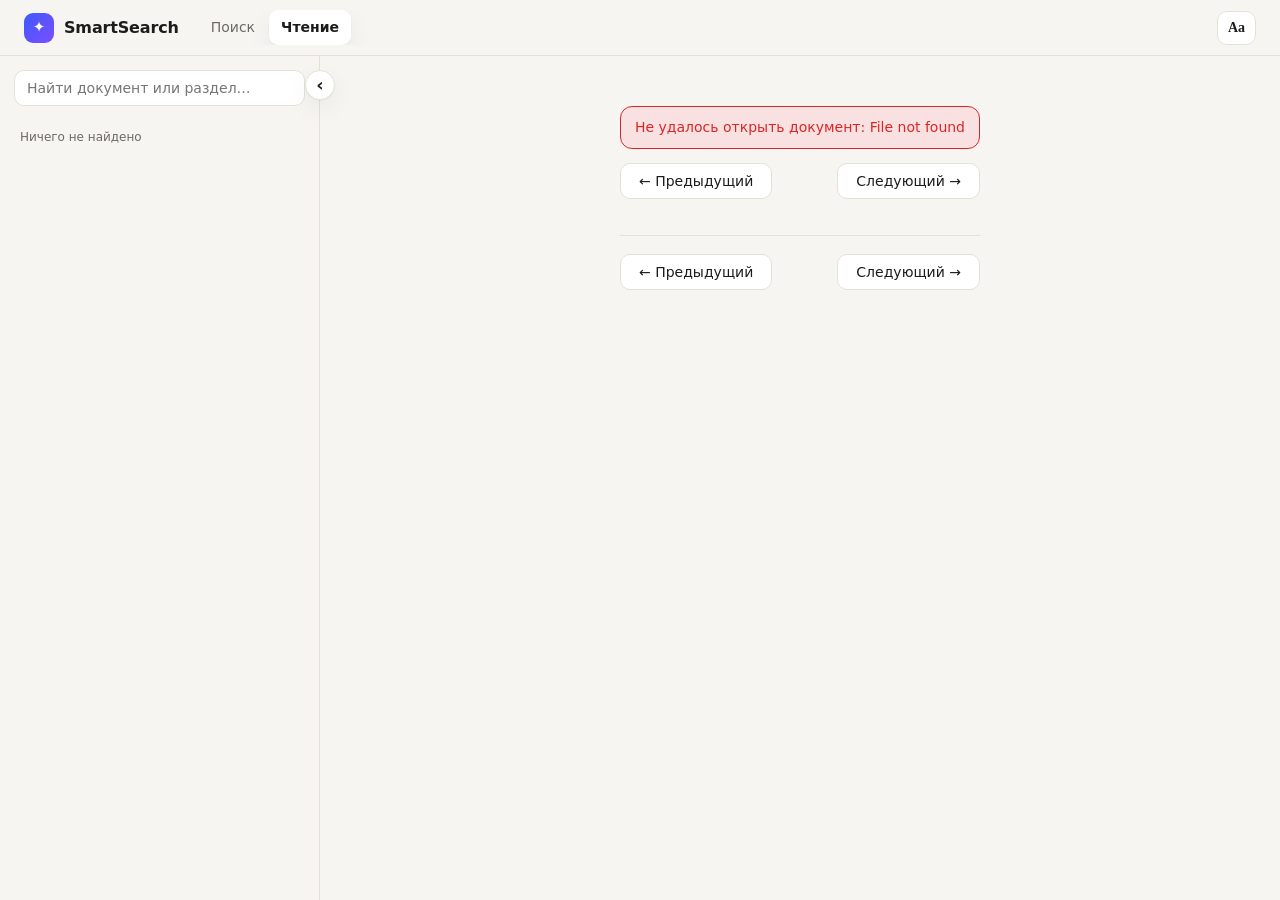
==== app/static/read.html @ b8642dde "Initial commit: SmartSearch bilingual search and reading app Source code, tests, benchmark scripts a" ====
<!doctype html>
<html lang="ru">
<head>
<meta charset="utf-8" />
<meta name="viewport" content="width=device-width, initial-scale=1" />
<title>Чтение — SmartSearch</title>
<script>
  // apply the saved theme before the first paint (same key as the search page)
  try { const t = localStorage.getItem("theme"); if (t) document.documentElement.setAttribute("data-theme", t); } catch (e) {}
</script>
<link rel="stylesheet" href="style.css" />
<link rel="stylesheet" href="read.css?v=3" />
<script src="vendor/hyphenopoly/Hyphenopoly_Loader.js"></script>
<script src="hyphenate.js"></script>
</head>
<body class="reader-page">
<header class="topbar">
  <h1><a href="/" class="brand-link">SmartSearch</a></h1>
  <nav class="tabs">
    <a class="tab-btn" href="/" id="back-to-search">Поиск</a>
    <span class="tab-btn active">Чтение</span>
  </nav>
  <button id="settings-btn" class="icon-btn" title="Настройки текста" aria-label="Настройки текста" aria-expanded="false">Aa</button>
</header>

<div class="reader">
  <aside id="toc" class="toc" aria-label="Оглавление">
    <div class="toc-head">
      <input id="toc-filter" type="search" placeholder="Найти документ или раздел…" autocomplete="off" aria-label="Поиск по оглавлению" />
    </div>
    <div id="toc-tree" class="toc-tree"></div>
  </aside>
  <button id="toc-toggle" class="toc-toggle" title="Показать / скрыть оглавление" aria-controls="toc" aria-expanded="true">‹</button>

  <main class="read-main">
    <div id="read-msg" class="msg-box hidden" role="alert"></div>
    <div id="query-chip" class="query-chip hidden">
      <span>Подсветка слов поиска: <b id="query-chip-text"></b></span>
      <button id="query-clear" type="button" class="secondary small" title="Убрать подсветку слов поиска">✕ Убрать</button>
    </div>
    <nav class="chapter-nav top">
      <button id="prev-top" type="button" class="secondary nav-prev">← <span>Предыдущий</span></button>
      <div class="chapter-pos" id="chapter-pos"></div>
      <button id="next-top" type="button" class="secondary nav-next"><span>Следующий</span> →</button>
    </nav>
    <article id="text" class="read-text"></article>
    <nav class="chapter-nav bottom">
      <button id="prev-bottom" type="button" class="secondary nav-prev">← <span>Предыдущий</span></button>
      <div class="chapter-pos"></div>
      <button id="next-bottom" type="button" class="secondary nav-next"><span>Следующий</span> →</button>
    </nav>
  </main>

  <aside id="settings-panel" class="settings-panel hidden" aria-label="Настройки текста">
    <div class="sp-head">
      <strong>Настройки текста</strong>
      <button id="settings-close" type="button" class="icon-btn" title="Закрыть" aria-label="Закрыть">✕</button>
    </div>

    <section class="sp-group">
      <h4>Языки</h4>
      <div class="sp-row"><span>Основной язык</span>
        <div class="seg" data-key="primary"><button data-v="ru">Русский</button><button data-v="en">English</button></div>
      </div>
      <div class="sp-row"><span>Второй язык</span>
        <div class="seg" data-key="second"><button data-v="columns">Колонка</button><button data-v="inter">Подстрочник</button><button data-v="off">Скрыть</button></div>
      </div>
      <label class="sp-slider" data-for="secondSize"><span>Размер второго языка <output></output></span>
        <input type="range" data-key="secondSize" min="70" max="100" step="5" /></label>
      <label class="sp-check"><input type="checkbox" data-key="pairs" /> Подсветка парных слов при наведении</label>
    </section>

    <section class="sp-group">
      <h4>Шрифт</h4>
      <div class="seg" data-key="font"><button data-v="serif">С засечками</button><button data-v="georgia">Georgia</button><button data-v="sans">Без засечек</button></div>
      <label class="sp-slider"><span>Размер <output></output></span>
        <input type="range" data-key="size" min="13" max="28" step="1" /></label>
      <label class="sp-slider"><span>Толщина <output></output></span>
        <input type="range" data-key="weight" min="300" max="700" step="50" /></label>
      <div class="hint-text">Плавная толщина — у шрифта «Без засечек». У остальных только обычный и жирный.</div>
    </section>

    <section class="sp-group">
      <h4>Интервалы</h4>
      <label class="sp-slider"><span>Между строк <output></output></span>
        <input type="range" data-key="lineHeight" min="1.2" max="2.2" step="0.05" /></label>
      <label class="sp-slider"><span>Между букв <output></output></span>
        <input type="range" data-key="letter" min="-0.02" max="0.12" step="0.01" /></label>
      <label class="sp-slider"><span>Между слов <output></output></span>
        <input type="range" data-key="word" min="0" max="0.5" step="0.05" /></label>
      <label class="sp-slider"><span>Между абзацев <output></output></span>
        <input type="range" data-key="paraGap" min="0.3" max="2.5" step="0.1" /></label>
      <label class="sp-slider"><span>Ширина текста <output></output></span>
        <input type="range" data-key="width" min="520" max="1600" step="20" /></label>
    </section>

    <section class="sp-group">
      <h4>Вид</h4>
      <div class="sp-row"><span>Выравнивание</span>
        <div class="seg" data-key="align"><button data-v="justify">По ширине</button><button data-v="left">По левому краю</button></div>
      </div>
      <div class="sp-row"><span>Номера абзацев</span>
        <div class="seg" data-key="nums"><button data-v="full">Полные (2:5.10)</button><button data-v="seq">По порядку</button><button data-v="off">Нет</button></div>
      </div>
      <div class="sp-row"><span>Тема</span>
        <div class="seg" data-key="theme"><button data-v="light">Светлая</button><button data-v="paper">Бумага</button><button data-v="dark">Тёмная</button></div>
      </div>
    </section>

    <button id="settings-reset" type="button" class="secondary small">Сбросить настройки</button>
  </aside>
</div>

<script src="pairs-hover.js"></script>
<script src="read.js?v=3"></script>
</body>
</html>
---- app/static/style.css ----
:root {
  --bg: #f6f5f1;
  --bg-card: #ffffff;
  --surface-2: #f0eee8;
  --text: #1d1c1a;
  --text-muted: #6d6a63;
  --border: #e4e1d8;
  --accent: #3d5afe;
  --accent-ink: #ffffff;
  --accent-soft: #e9ecff;
  --gold: #a8741a;
  --gold-soft: #f6ecd8;
  --mark: #fff1b8;
  --pair: #f2730f;        /* hover: the word under the mouse and its translation */
  --pair-ink: #b34f00;
  --pair-soft: #ffe6cf;
  --ok: #1f9d55;
  --warn: #d97706;
  --err: #dc2626;
  --radius: 12px;
  --shadow: 0 1px 2px rgba(30,25,10,.05), 0 8px 24px rgba(30,25,10,.06);
  --sans: "Segoe UI Variable Text", "Segoe UI", system-ui, sans-serif;
  --serif: "Cambria", "Georgia", "Times New Roman", serif;
}
:root[data-theme="dark"] {
  --bg: #121316;
  --bg-card: #1b1d21;
  --surface-2: #23262b;
  --text: #ecebe7;
  --text-muted: #9b9a94;
  --border: #2d3036;
  --accent: #8c9eff;
  --accent-ink: #10132a;
  --accent-soft: #232a4d;
  --gold: #e0b45e;
  --gold-soft: #3a2f1a;
  --mark: #5a4a12;
  --pair: #ff9a3d;
  --pair-ink: #ffb46b;
  --pair-soft: #4a2c12;
  --shadow: 0 1px 2px rgba(0,0,0,.3), 0 8px 24px rgba(0,0,0,.25);
}
:root[data-theme="paper"] {
  --bg: #efe8da;
  --bg-card: #f8f3e8;
  --surface-2: #e6ddcb;
  --text: #2b2418;
  --text-muted: #7a6d58;
  --border: #ddd2bd;
  --accent: #8a5a1f;
  --accent-ink: #fffaf0;
  --accent-soft: #eedfc4;
  --gold: #9a6a17;
  --gold-soft: #ead9b8;
  --mark: #f7e2a3;
  --shadow: 0 1px 2px rgba(60,40,10,.06), 0 8px 24px rgba(60,40,10,.07);
}
/* scrollbars in the colours of the theme: the track blends with the background, only the thumb stands out */
:root { color-scheme: light; --scroll-thumb: color-mix(in srgb, var(--text) 22%, transparent); --scroll-thumb-hover: color-mix(in srgb, var(--text) 38%, transparent); }
:root[data-theme="dark"] { color-scheme: dark; }
* { scrollbar-width: thin; scrollbar-color: var(--scroll-thumb) transparent; }
::-webkit-scrollbar { width: 10px; height: 10px; }
::-webkit-scrollbar-track, ::-webkit-scrollbar-corner { background: transparent; }
::-webkit-scrollbar-thumb { background: var(--scroll-thumb); border-radius: 10px; border: 2px solid transparent; background-clip: padding-box; }
::-webkit-scrollbar-thumb:hover { background: var(--scroll-thumb-hover); background-clip: padding-box; }
::-webkit-scrollbar-button { display: none; height: 0; width: 0; }
* { box-sizing: border-box; }
body {
  margin: 0;
  font: 15px/1.5 var(--sans);
  background: var(--bg);
  color: var(--text);
}
button, input, select, textarea { font-family: inherit; }

/* ---- top bar ---- */
.topbar {
  position: sticky; top: 0; z-index: 30;
  display: flex;
  align-items: center;
  gap: 20px;
  padding: 10px 24px;
  background: color-mix(in srgb, var(--bg) 85%, transparent);
  backdrop-filter: blur(12px);
  border-bottom: 1px solid var(--border);
}
.topbar h1 { display: flex; align-items: center; gap: 10px; font-size: 16px; font-weight: 650; letter-spacing: -.01em; margin: 0; white-space: nowrap; }
.topbar h1::before {
  content: "✦"; width: 30px; height: 30px; border-radius: 9px; display: grid; place-items: center;
  background: linear-gradient(135deg, #3d5afe, #7c4dff); color: #fff; font-size: 15px;
}
.tabs { display: flex; gap: 2px; flex: 1; overflow-x: auto; }
.tab-btn {
  background: none; border: none; padding: 7px 12px; border-radius: 9px;
  color: var(--text-muted); cursor: pointer; font-size: 14px; white-space: nowrap;
}
.tab-btn:hover { background: var(--surface-2); color: var(--text); }
.tab-btn.active { background: var(--bg-card); color: var(--text); font-weight: 600; box-shadow: var(--shadow); }
.icon-btn {
  width: 34px; height: 34px; border-radius: 10px; border: 1px solid var(--border); background: var(--bg-card);
  font-size: 16px; cursor: pointer; display: grid; place-items: center; padding: 0; color: var(--text);
}
main { max-width: 1080px; margin: 28px auto; padding: 0 24px; }
.tab-pane { display: none; }
.tab-pane.active { display: block; }

/* ---- search bar ---- */
.search-controls { display: flex; flex-wrap: wrap; gap: 12px; align-items: center; margin-bottom: 18px; }
#query-input {
  flex: 1 1 100%; min-width: 240px; padding: 14px 18px; border-radius: 16px; border: 1px solid var(--border);
  background: var(--bg-card); color: var(--text); font-size: 17px; box-shadow: var(--shadow); outline: none;
  transition: border-color .15s, box-shadow .15s;
}
#query-input:focus { border-color: var(--accent); box-shadow: 0 0 0 4px var(--accent-soft), var(--shadow); }
#qmode-select, #search-sort {
  padding: 7px 12px; border-radius: 10px; border: 1px solid var(--border); background: var(--bg-card); color: var(--text); font-size: 13.5px;
}
/* radio group rendered as pill buttons */
.mode-group { display: inline-flex; align-items: center; gap: 6px; font-size: 13.5px; color: var(--text-muted); flex-wrap: wrap; }
.mode-group label { cursor: pointer; padding: 6px 13px; border-radius: 999px; border: 1px solid var(--border); background: var(--bg-card); }
.mode-group label:hover { color: var(--text); }
.mode-group label:has(input:checked) { color: var(--accent); background: var(--accent-soft); border-color: transparent; font-weight: 600; }
.mode-group label:has(input:focus-visible) { outline: 2px solid var(--accent); outline-offset: 2px; }
.mode-group input[type=radio] { position: absolute; opacity: 0; pointer-events: none; }
.mode-group select { margin-left: 6px; }
button {
  background: var(--accent); color: var(--accent-ink); border: none; padding: 9px 18px;
  border-radius: 10px; cursor: pointer; font-size: 14px; font-weight: 600;
}
button:hover { filter: brightness(1.07); }
button:disabled { opacity: .5; cursor: default; filter: none; }
button.secondary, a.secondary { background: var(--bg-card); color: var(--text); border: 1px solid var(--border); font-weight: 500; }
a.secondary { display: inline-block; padding: 7px 14px; border-radius: 10px; text-decoration: none; font-size: 14px; }
button.secondary:hover, a.secondary:hover { background: var(--surface-2); filter: none; }
#query-btn { padding: 10px 24px; }

.status-panel { background: var(--bg-card); border: 1px solid var(--border); border-radius: var(--radius); padding: 12px 16px; margin-bottom: 14px; box-shadow: var(--shadow); }
.status-panel.hidden { display: none; }
.stages { display: flex; flex-wrap: wrap; gap: 14px; font-size: 13px; margin-bottom: 8px; }
.stage-item .dot { margin-right: 4px; }
.stage-item.pending { color: var(--text-muted); }
.stage-item.active { color: var(--accent); font-weight: 600; }
.stage-item.done { color: var(--ok); }
.progress-bar-outer { height: 8px; border-radius: 4px; background: var(--border); overflow: hidden; margin-bottom: 8px; }
.progress-bar-inner { height: 100%; background: var(--accent); transition: width .2s; }
.progress-line { display: flex; align-items: center; gap: 8px; font-size: 13px; color: var(--text-muted); }
.spinner.hidden { display: none; }
.counters { font-size: 12px; color: var(--text-muted); margin-top: 4px; }
.job-log { max-height: 120px; overflow: auto; font-size: 11px; color: var(--text-muted); margin-top: 8px; background: transparent; }

.results { display: flex; flex-direction: column; gap: 14px; }
.card { background: var(--bg-card); border: 1px solid var(--border); border-radius: var(--radius); padding: 18px 22px; box-shadow: var(--shadow); }
.results > .card { animation: card-rise .3s ease both; }
@keyframes card-rise { from { opacity: 0; transform: translateY(6px); } }
.card-head { display: flex; flex-wrap: wrap; align-items: center; gap: 8px 12px; font-size: 13px; color: var(--text-muted); margin-bottom: 12px; }
.card-head .ref {
  font-weight: 600; color: var(--gold); background: var(--gold-soft); padding: 3px 9px; border-radius: 7px;
  font-variant-numeric: tabular-nums;
}
.card-head .crumbs { font-size: 13.5px; }
.card-head .crumbs b { color: var(--text); font-weight: 600; }
.card-head a.read-link { color: inherit; text-decoration: none; }
.card-head a.read-link:hover { color: var(--accent); text-decoration: underline; text-underline-offset: 3px; }
.card-head a.ref.read-link:hover { color: var(--gold); background: color-mix(in srgb, var(--gold) 22%, var(--bg-card)); text-decoration: none; }
a.tab-btn { text-decoration: none; display: inline-block; }
.card-head .ranks { margin-left: auto; display: flex; gap: 6px; }
.rank { font-size: 12px; padding: 3px 8px; border-radius: 999px; border: 1px solid var(--border); white-space: nowrap; }
.rank.top { border-color: transparent; background: var(--accent-soft); color: var(--accent); font-weight: 600; }
.title-line { font-size: 13px; color: var(--text-muted); margin-bottom: 8px; }
/* EN and RU side by side; the language of the query goes first (body.ru-first, set in app.js) */
.card-langs { display: grid; grid-template-columns: 1fr 1fr; gap: 0; }
.card-langs > div { min-width: 0; padding: 0 20px; }
.card-langs > div:first-child { padding-left: 0; border-right: 1px solid var(--border); }
.card-langs > div:last-child { padding-right: 0; }
.ru-first .card-langs > .ru { order: -1; padding-left: 0; padding-right: 20px; border-right: 1px solid var(--border); }
.ru-first .card-langs > .en { padding-left: 20px; padding-right: 0; border-right: 0; }
.card > .card-langs > .en::before, .card > .card-langs > .ru::before {
  display: block; font: 600 11px/1 var(--sans); letter-spacing: .08em; color: var(--text-muted); margin-bottom: 6px;
}
.card > .card-langs > .en::before { content: "ENGLISH"; }
.card > .card-langs > .ru::before { content: "РУССКИЙ"; }
.card-langs .en, .card-langs .ru { font: 16.5px/1.65 var(--serif); }
.context-block { margin-top: 14px; padding-top: 4px; border-top: 1px dashed var(--border); }
.context-block .card-langs { padding: 8px 0; }
.context-block .card-langs .en, .context-block .card-langs .ru { font-size: 15px; color: var(--text-muted); }
.context-block .card-langs[style*="font-weight"] .en, .context-block .card-langs[style*="font-weight"] .ru { color: var(--text); font-weight: 400; }
.card-actions { margin-top: 12px; display: flex; gap: 6px; }
.card-actions button.secondary { background: none; border: 0; color: var(--text-muted); font-size: 13px; padding: 5px 10px; }
.card-actions button.secondary:hover { background: var(--surface-2); color: var(--text); }
mark { background: var(--mark); color: inherit; padding: 0 2px; border-radius: 3px; }
/* hover highlight of glossary pairs (pairs-hover.js): the word under the mouse and its counterpart */
.pw.hl { text-decoration: underline 3px var(--pair); text-underline-offset: 3px; color: var(--pair-ink); background: var(--pair-soft); border-radius: 3px; }
/* other occurrences of the same pair: faint dotted underline */
.pw.hl2 { text-decoration: underline 2px dashed color-mix(in srgb, var(--accent) 75%, transparent); text-underline-offset: 3px;
  background: color-mix(in srgb, var(--accent) 9%, transparent); border-radius: 3px; }

.rag-answer { background: var(--bg-card); border: 1px solid var(--border); border-radius: var(--radius); padding: 20px 24px; margin-bottom: 14px; white-space: pre-wrap; line-height: 1.65; box-shadow: var(--shadow); font-size: 15.5px; }
.rag-answer .cite { color: var(--accent); cursor: pointer; font-weight: 600; }

@media (max-width: 760px) {
  .topbar { padding: 10px 16px; gap: 10px; flex-wrap: wrap; }
  .tabs { order: 3; flex-basis: 100%; }
  main { padding: 0 16px; margin-top: 18px; }
  .card { padding: 16px; }
  .card-langs { grid-template-columns: 1fr; }
  .card-langs > div, .card-langs > div:first-child, .ru-first .card-langs > .ru, .ru-first .card-langs > .en { padding: 0; border: 0; }
  .card-langs > div + div { margin-top: 14px; padding-top: 14px; border-top: 1px solid var(--border); }
  .ru-first .card-langs > .ru { margin-top: 0; padding-top: 0; border-top: 0; }
  .ru-first .card-langs > .en { margin-top: 14px; padding-top: 14px; border-top: 1px solid var(--border); }
  .card-head .ranks { margin-left: 0; }
}

.form-grid { display: grid; grid-template-columns: 1fr 1fr; gap: 14px; margin-bottom: 14px; }
.form-grid label, .settings-col label { display: flex; flex-direction: column; gap: 4px; font-size: 13px; color: var(--text-muted); }
.form-grid input, .form-grid select, .settings-col input, .settings-col select {
  padding: 8px 10px; border-radius: var(--radius); border: 1px solid var(--border); background: var(--bg); color: var(--text);
}
.btn-row { display: flex; gap: 10px; margin-bottom: 14px; }

.settings-columns { display: flex; gap: 30px; flex-wrap: wrap; }
.settings-col { flex: 1; min-width: 280px; display: flex; flex-direction: column; gap: 10px; background: var(--bg-card); border: 1px solid var(--border); border-radius: var(--radius); padding: 16px; }

.stats-line { font-size: 12px; color: var(--text-muted); margin-top: 6px; }
.hint-warning { font-size: 12px; color: var(--warn); background: color-mix(in srgb, var(--warn) 12%, transparent); border-radius: var(--radius); padding: 6px 10px; margin: -4px 0 4px; }
.issue-card { border-left: 4px solid var(--warn); }
.issue-card.critical { border-left-color: var(--err); }
.issue-card.minor { border-left-color: var(--text-muted); }

.hint-text { font-size: 12px; color: var(--text-muted); }
.snip-toggle { background: none; color: var(--accent); border: none; padding: 2px 0; font-size: 12px; cursor: pointer; }
.card-langs .full { display: none; }
.card.expanded .card-langs .full { display: block; }
.card.expanded .card-langs .snip { display: none; }
.card .en-col, .card .ru-col { font-size: 14px; line-height: 1.5; }
/* book text: justified, hyphenated by hyphenate.js (Hyphenopoly); CSS hyphens as a fallback */
.en, .ru, .en-col, .ru-col { text-align: justify; hyphens: auto; -webkit-hyphens: auto; overflow-wrap: break-word; }

.book-picker { font-size: 13px; color: var(--text-muted); display: flex; align-items: center; gap: 6px; }
.book-picker select { padding: 5px 8px; border-radius: var(--radius); border: 1px solid var(--border); background: var(--bg); color: var(--text); }

.banner-error { background: color-mix(in srgb, var(--err) 14%, var(--bg-card)); color: var(--err); border-bottom: 1px solid var(--err); padding: 8px 20px; font-size: 14px; }
.banner-error.hidden { display: none; }

/* ---- База данных tab ---- */
.msg-box { padding: 10px 14px; border-radius: var(--radius); margin-bottom: 14px; font-size: 14px; border: 1px solid var(--border); }
.msg-box.hidden { display: none; }
.msg-box.error { background: color-mix(in srgb, var(--err) 14%, var(--bg-card)); color: var(--err); border-color: var(--err); }
.msg-box.ok { background: color-mix(in srgb, var(--ok) 14%, var(--bg-card)); color: var(--ok); border-color: var(--ok); }
.msg-box.info { background: var(--accent-soft); color: var(--accent); border-color: var(--accent); }
.db-card, .actions-card { margin-bottom: 14px; }
.db-card h3, .actions-card h3 { margin: 0; font-size: 16px; }
.db-card-head { display: flex; align-items: center; gap: 12px; margin-bottom: 8px; }
.db-card-head .small { margin-left: auto; }
.badge { padding: 3px 12px; border-radius: 999px; font-size: 13px; font-weight: 600; background: var(--border); color: var(--text-muted); }
.badge.ok { background: color-mix(in srgb, var(--ok) 18%, var(--bg-card)); color: var(--ok); }
.badge.warn { background: color-mix(in srgb, var(--warn) 20%, var(--bg-card)); color: var(--warn); }
.badge.error { background: color-mix(in srgb, var(--err) 18%, var(--bg-card)); color: var(--err); }
.db-summary { color: var(--text-muted); font-size: 14px; margin-bottom: 8px; }
.db-nodb { border: 2px dashed var(--err); border-radius: var(--radius); padding: 18px; text-align: center; margin: 10px 0; font-size: 14px; }
.db-nodb.hidden { display: none; }
.db-nodb-title { font-size: 20px; font-weight: 700; color: var(--err); margin-bottom: 6px; }
.db-rows { list-style: none; padding: 0; margin: 0 0 8px; }
.db-row { display: flex; gap: 10px; padding: 5px 0; font-size: 14px; border-bottom: 1px solid var(--border); }
.db-row .ic { width: 20px; text-align: center; font-weight: 700; flex: none; }
.db-row.ok .ic { color: var(--ok); }
.db-row.warn .ic { color: var(--warn); }
.db-row.error .ic { color: var(--err); }
.db-row.info .ic { color: var(--text-muted); }
.db-warn { display: flex; align-items: center; justify-content: space-between; gap: 12px; padding: 8px 12px; margin-top: 8px; border-radius: var(--radius); font-size: 14px; background: color-mix(in srgb, var(--warn) 12%, var(--bg-card)); border: 1px solid var(--warn); }
.db-warn.error { background: color-mix(in srgb, var(--err) 12%, var(--bg-card)); border-color: var(--err); }
.db-warn.info { background: var(--accent-soft); border-color: var(--accent); }
button.small { padding: 5px 12px; font-size: 13px; }
.action-row { display: flex; align-items: center; justify-content: space-between; gap: 16px; margin: 10px 0; }
.confirm-bar { display: flex; align-items: center; gap: 10px; flex-wrap: wrap; padding: 10px 14px; border-radius: var(--radius); background: var(--accent-soft); border: 1px solid var(--accent); margin: 8px 0; font-size: 14px; }
.confirm-bar.hidden { display: none; }
details.rebuild-all { margin-top: 14px; border-top: 1px solid var(--border); padding-top: 10px; }
details.rebuild-all summary { cursor: pointer; font-weight: 600; margin-bottom: 10px; }
.progress-head { display: flex; align-items: center; justify-content: space-between; margin-bottom: 8px; }

/* ---- RAG answer ---- */
.plan-line { font-size: 13px; color: var(--text-muted); }
.rag-meta { margin-bottom: 14px; }
.sources-head { margin: 18px 0 8px; font-size: 16px; }
details.other-sources { margin-top: 16px; }
details.other-sources > summary { cursor: pointer; font-weight: 600; margin-bottom: 10px; color: var(--text-muted); }
details.other-sources > .card { margin-bottom: 12px; }
.card.flash { outline: 3px solid var(--accent); transition: outline-color .3s; }
.rag-answer .cite, .cite { color: var(--accent); cursor: pointer; font-weight: 600; text-decoration: underline dotted; }
.check-label { flex-direction: row !important; align-items: flex-start; gap: 8px !important; }
.check-label input { margin-top: 3px; }

/* ---- History drawer ---- */
.history-panel { position: fixed; top: 58px; right: 0; bottom: 0; width: 390px; max-width: 100vw; z-index: 20;
  background: var(--bg-card); border-left: 1px solid var(--border); box-shadow: -6px 0 20px rgba(0,0,0,.12);
  display: flex; flex-direction: column; padding: 12px; gap: 10px; }
.history-panel.hidden { display: none; }
.history-head { display: flex; align-items: center; justify-content: space-between; font-size: 16px; }
.history-filters { display: flex; gap: 8px; }
.history-filters select, .history-filters input { padding: 7px 9px; border-radius: var(--radius); border: 1px solid var(--border);
  background: var(--bg); color: var(--text); font-size: 13px; }
.history-filters input { flex: 1; min-width: 0; }
.history-list { flex: 1; overflow-y: auto; margin: 0 -4px; padding: 0 4px; }
.history-foot { display: flex; align-items: center; gap: 10px; }
.h-group { font-size: 12px; font-weight: 700; color: var(--text-muted); text-transform: uppercase; letter-spacing: .04em; margin: 12px 0 4px; }
.h-row { display: flex; gap: 8px; padding: 8px 10px; border: 1px solid var(--border); border-radius: var(--radius);
  margin-bottom: 6px; cursor: pointer; background: var(--bg); }
.h-row:hover, .h-row:focus { border-color: var(--accent); outline: none; }
.h-row.active { border-color: var(--accent); background: var(--accent-soft); }
.h-main { flex: 1; min-width: 0; }
.h-meta { display: flex; justify-content: space-between; font-size: 12px; color: var(--text-muted); }
.h-mode { font-weight: 600; }
.h-query { font-size: 14px; margin: 2px 0; overflow: hidden; text-overflow: ellipsis; white-space: nowrap; }
.h-sum { font-size: 12px; color: var(--text-muted); }
.h-btns { display: flex; flex-direction: column; gap: 4px; }
.h-btns button { background: none; color: var(--text-muted); border: 1px solid var(--border); padding: 1px 7px; font-size: 13px; border-radius: 6px; }
.h-btns button:hover { color: var(--text); border-color: var(--accent); }
.h-btns .h-pin.on { color: #d99a00; border-color: #d99a00; }
.h-empty { padding: 10px 2px; }
.history-note { display: flex; align-items: center; justify-content: space-between; gap: 14px; flex-wrap: wrap;
  background: var(--accent-soft); border: 1px solid var(--accent); border-radius: var(--radius); padding: 10px 14px;
  margin-bottom: 12px; font-size: 14px; }
.history-note.hidden { display: none; }
.history-note.error { background: color-mix(in srgb, var(--err) 14%, var(--bg-card)); border-color: var(--err); color: var(--err); }
.h-note-btns { display: flex; gap: 8px; }
@media (min-width: 1200px) { body.history-open main { margin-right: 400px; } }

/* ---- labelled inference block in RAG answers ---- */
.rag-answer .inference-box { border: 2px solid var(--accent); border-radius: var(--radius); background: var(--accent-soft);
  padding: 10px 14px; margin: 12px 0 4px; white-space: pre-wrap; line-height: 1.6; }
.inference-label { font-weight: 700; color: var(--accent); margin-bottom: 6px; white-space: normal; }
.inference-label span { font-weight: 400; font-size: 12px; color: var(--text-muted); }
.assumption { font-style: italic; color: var(--text-muted); }
.rag-answer-tail:empty { display: none; }


/* ======================= Settings page ======================= */
main:has(#tab-settings.active) { max-width: 1320px; }
.settings-head { display: flex; flex-wrap: wrap; align-items: center; justify-content: space-between; gap: 10px; margin-bottom: 14px; }
.settings-head h2 { margin: 0; }
.settings-layout { display: grid; grid-template-columns: 210px minmax(0, 1fr); gap: 22px; align-items: start; }
.settings-main { min-width: 0; }

/* side menu (sticks under the pinned top bar) */
.settings-nav { position: sticky; top: calc(var(--topbar-h, 56px) + 14px); z-index: 15; display: flex; flex-direction: column; gap: 2px;
  padding: 8px; background: var(--bg-card); border: 1px solid var(--border); border-radius: var(--radius); }
.settings-nav a { display: flex; align-items: center; gap: 10px; padding: 8px 10px; border-radius: 8px; font-size: 14px;
  color: var(--text); text-decoration: none; border: 1px solid transparent; }
.settings-nav a:hover { background: var(--accent-soft); }
.settings-nav a.active { color: var(--accent); background: var(--accent-soft); border-color: var(--accent); font-weight: 600; }
.sn-ico { width: 22px; text-align: center; font-size: 16px; }

/* collapsible blocks */
.set-block { background: var(--bg-card); border: 1px solid var(--border); border-radius: var(--radius); margin-bottom: 14px;
  scroll-margin-top: calc(var(--topbar-h, 56px) + 14px); overflow: hidden; }
.set-block > summary { cursor: pointer; list-style: none; display: flex; align-items: center; gap: 12px; padding: 14px 18px; user-select: none; }
.set-block > summary::-webkit-details-marker { display: none; }
.set-block > summary::after { content: "▸"; margin-left: auto; color: var(--text-muted); font-size: 16px; transition: transform .15s; }
.set-block[open] > summary::after { transform: rotate(90deg); }
.set-block > summary:hover { background: var(--accent-soft); }
.set-block[open] > summary { border-bottom: 1px solid var(--border); }
.sb-ico { font-size: 22px; width: 30px; text-align: center; }
.sb-title { display: flex; flex-direction: column; gap: 2px; font-size: 17px; font-weight: 700; }
.set-block > summary .set-sub { font-size: 12.5px; font-weight: 400; color: var(--text-muted); }
.set-body { padding: 16px 18px 18px; display: flex; flex-direction: column; gap: 14px; }

/* sub-cards inside a block */
.sub-card { border: 1px solid var(--border); border-radius: var(--radius); background: var(--bg); padding: 14px 16px;
  display: flex; flex-direction: column; gap: 10px; }
.sub-card:empty { display: none; }
.sub-card > h3 { margin: 0; font-size: 15px; font-weight: 700; display: flex; flex-wrap: wrap; align-items: baseline; gap: 4px 10px; }
.sub-note { font-size: 12px; font-weight: 400; color: var(--text-muted); }

/* label/field rows */
.set-grid { display: grid; grid-template-columns: repeat(auto-fit, minmax(460px, 1fr)); gap: 0 32px; }
.set-grid.one-col { grid-template-columns: 1fr; }
.set-row { display: grid; grid-template-columns: minmax(170px, 260px) minmax(0, 1fr); gap: 14px; align-items: start;
  padding: 10px 0; border-bottom: 1px solid var(--border); }
.set-grid > .set-row:last-child { border-bottom: none; }
.set-label { font-size: 14px; display: flex; flex-direction: column; gap: 2px; overflow-wrap: anywhere; padding-top: 6px; }
.set-label .hint-text { font-size: 12px; }
.set-field { display: flex; flex-direction: column; align-items: flex-start; gap: 6px; min-width: 0; }
.set-field input[type=text], .set-field input[type=number], .set-field input[type=password], .set-field select,
.mini-field input, .prov-pick select {
  padding: 7px 10px; border-radius: 8px; border: 1px solid var(--border); background: var(--bg-card); color: var(--text); font-size: 14px; }
.set-field input:focus, .set-field select:focus, .mini-field input:focus, .prov-pick select:focus { outline: none; border-color: var(--accent); box-shadow: 0 0 0 2px var(--accent-soft); }
/* the width follows the value: numbers are short, lists and names longer */
.set-field input[type=number] { width: 130px; }
.set-field select { width: 100%; max-width: 440px; }
.set-field select.narrow { width: 160px; }
.set-field input[type=text], .set-field input[type=password] { width: 100%; max-width: 520px; }
.set-field .radio-list, .set-field .opt-meta, .set-field .check-inline { align-self: stretch; }
.set-field input.invalid, .set-field select.invalid { border-color: var(--err); }

/* compact fields: label above a short input (numbers) */
.mini-grid { display: grid; grid-template-columns: repeat(auto-fill, minmax(200px, 1fr)); gap: 12px 20px; }
.mini-field { display: flex; flex-direction: column; gap: 5px; font-size: 13.5px; }
.mini-field > span { font-weight: 600; }
.mini-field input { width: 130px; }
.mini-field small { font-size: 12px; color: var(--text-muted); line-height: 1.35; }

.inline-actions { display: flex; flex-wrap: wrap; gap: 8px; align-items: center; font-size: 13px; }
.set-actions { display: flex; flex-wrap: wrap; gap: 10px; align-items: center; margin-top: 2px; }
.sticky-actions { position: sticky; bottom: 0; z-index: 5; background: var(--bg-card); padding: 10px 0 2px; border-top: 1px solid var(--border); }
.save-status { font-size: 13px; color: var(--text-muted); }
.save-status.ok { color: var(--ok); }
.save-status.err, .field-err { color: var(--err); }
.field-err { font-size: 12px; }
.field-err:empty { display: none; }
.check-inline { display: flex; align-items: center; gap: 8px; font-size: 14px; }
.radio-list { display: flex; flex-direction: column; gap: 4px; }
.radio-list label { display: flex; gap: 8px; align-items: flex-start; font-size: 14px; cursor: pointer; }
.radio-list input { margin-top: 3px; }
.opt-group-title { font-size: 15px; font-weight: 700; margin: 14px 0 2px; color: var(--accent); }
.opt-meta { display: flex; flex-wrap: wrap; gap: 8px; align-items: center; font-size: 12px; color: var(--text-muted); }
.opt-meta .changed { color: var(--warn); font-weight: 600; }
button.link-btn { background: none; border: none; color: var(--accent); padding: 0; font-size: 12px; text-decoration: underline dotted; }
button.link-btn:disabled { color: var(--text-muted); text-decoration: none; }

/* «Программа»: paths */
.info-table { display: flex; flex-direction: column; }
.it-row { display: grid; grid-template-columns: 190px minmax(0, 1fr); gap: 12px; padding: 7px 0; border-bottom: 1px solid var(--border); font-size: 13.5px; align-items: baseline; }
.it-row:last-child { border-bottom: none; }
.it-k { color: var(--text-muted); }
.it-v { display: flex; flex-wrap: wrap; gap: 4px 12px; align-items: baseline; min-width: 0; }
.it-v code { font-family: Consolas, monospace; font-size: 13px; overflow-wrap: anywhere; }

@media (max-width: 900px) {
  .settings-layout { grid-template-columns: 1fr; }
  .settings-nav { flex-direction: row; flex-wrap: wrap; top: var(--topbar-h, 56px); border-radius: 0; border-width: 0 0 1px; margin: 0 -4px; }
  .settings-nav a { padding: 6px 12px; border: 1px solid var(--border); border-radius: 999px; font-size: 13px; }
  .sn-ico { width: auto; font-size: 14px; }
}
@media (max-width: 600px) {
  .set-grid { grid-template-columns: 1fr; }
  .set-row, .it-row { grid-template-columns: 1fr; gap: 6px; }
  .set-label { padding-top: 0; }
  .sb-ico { display: none; }
}

/* ---- prompts ---- */
.preset-bar { border: 1px solid var(--border); border-radius: var(--radius); padding: 12px 14px; display: flex; flex-direction: column; gap: 10px; background: var(--bg); }
.preset-line { display: flex; flex-wrap: wrap; gap: 8px; align-items: center; }
.preset-line select, .preset-line input[type=text] { padding: 7px 10px; border-radius: var(--radius); border: 1px solid var(--border); background: var(--bg-card); color: var(--text); font-size: 14px; min-width: 220px; max-width: 100%; }
.preset-state { font-size: 13px; }
.pill { display: inline-block; padding: 2px 10px; border-radius: 999px; font-size: 12px; font-weight: 600; background: var(--border); color: var(--text-muted); }
.pill.custom { background: color-mix(in srgb, var(--accent) 18%, var(--bg-card)); color: var(--accent); }
.pill.dirty { background: color-mix(in srgb, var(--warn) 20%, var(--bg-card)); color: var(--warn); }
.preset-action { display: flex; flex-wrap: wrap; gap: 8px; align-items: center; padding: 8px 12px; background: var(--accent-soft); border: 1px solid var(--accent); border-radius: var(--radius); font-size: 14px; }
.preset-action.hidden, .hidden { display: none; }
.prompt-group { display: flex; flex-direction: column; gap: 8px; margin-top: 6px; }
.prompt-group-title { font-size: 13px; font-weight: 700; margin: 10px 0 0; color: var(--text-muted); text-transform: uppercase; letter-spacing: .04em; }
.prompt-card { border: 1px solid var(--border); border-radius: var(--radius); padding: 0 14px; background: var(--bg); }
.prompt-card[open] { padding-bottom: 12px; }
.prompt-card.dirty { border-color: var(--warn); }
.prompt-head { display: flex; flex-wrap: wrap; gap: 8px 12px; align-items: center; padding: 10px 0; cursor: pointer; list-style: none; }
.prompt-head::-webkit-details-marker { display: none; }
.prompt-head::before { content: "▸"; color: var(--text-muted); transition: transform .15s; }
.prompt-card[open] > .prompt-head::before { transform: rotate(90deg); }
.prompt-head .pill-wrap { margin-left: auto; }
.prompt-head h4 { margin: 0; font-size: 15px; }
.prompt-desc { font-size: 13px; color: var(--text-muted); margin: 6px 0 8px; }
.chips { display: flex; flex-wrap: wrap; gap: 6px; align-items: center; margin-bottom: 6px; font-size: 12px; color: var(--text-muted); }
.chip { background: var(--accent-soft); color: var(--accent); border: 1px solid var(--accent); padding: 2px 9px; border-radius: 999px;
  font-family: Consolas, monospace; font-size: 12px; cursor: pointer; }
.chip.req::after { content: " *"; }
.prompt-text { width: 100%; min-height: 150px; resize: vertical; font-family: Consolas, "Courier New", monospace; font-size: 13px; line-height: 1.45;
  padding: 8px 10px; border-radius: var(--radius); border: 1px solid var(--border); background: var(--bg-card); color: var(--text); }
.prompt-foot { display: flex; flex-wrap: wrap; gap: 8px 10px; align-items: center; margin-top: 8px; }
.prompt-count { font-size: 12px; color: var(--text-muted); margin-right: auto; }
.msg-inline { font-size: 13px; margin-top: 6px; padding: 6px 10px; border-radius: var(--radius); }
.msg-inline.err { color: var(--err); background: color-mix(in srgb, var(--err) 12%, var(--bg-card)); border: 1px solid var(--err); }
.msg-inline.warn { color: var(--warn); background: color-mix(in srgb, var(--warn) 12%, var(--bg-card)); }
.msg-inline.ok { color: var(--ok); }
.diff-view { margin-top: 8px; border: 1px solid var(--border); border-radius: var(--radius); background: var(--bg-card); overflow: hidden; }
.diff-title { font-size: 12px; padding: 6px 10px; color: var(--text-muted); border-bottom: 1px solid var(--border); }
.diff-cols { display: grid; grid-template-columns: 1fr 1fr; }
.diff-col { min-width: 0; border-right: 1px solid var(--border); }
.diff-col:last-child { border-right: none; }
.diff-col h5 { margin: 0; padding: 4px 10px; font-size: 12px; background: var(--bg); color: var(--text-muted); }
.dl { font-family: Consolas, monospace; font-size: 12px; white-space: pre-wrap; overflow-wrap: anywhere; padding: 1px 10px; line-height: 1.4; min-height: 1.4em; }
.dl.add { background: color-mix(in srgb, var(--ok) 18%, transparent); }
.dl.del { background: color-mix(in srgb, var(--err) 16%, transparent); }
.dl.gap { background: color-mix(in srgb, var(--text-muted) 8%, transparent); }
@media (max-width: 700px) { .diff-cols { grid-template-columns: 1fr; } }

/* ======================= Markdown rendering ======================= */
.md-on, .rag-answer.md-on, .rag-answer.md-on .inference-box { white-space: normal; }
.md-on p { margin: 0 0 .7em; }
.md-on p:last-child, .md-on ul:last-child, .md-on ol:last-child { margin-bottom: 0; }
.md-on ul, .md-on ol { margin: 0 0 .7em; padding-left: 1.5em; }
.md-on li { margin: 2px 0; }
.md-on h3, .md-on h4, .md-on h5, .md-on h6 { margin: .9em 0 .4em; font-size: 1.05em; }
.md-on h3 { font-size: 1.15em; }
.md-on blockquote { margin: 0 0 .7em; padding: 2px 12px; border-left: 3px solid var(--border); color: var(--text-muted); }
.md-on code { background: var(--accent-soft); padding: 0 4px; border-radius: 4px; font-family: Consolas, monospace; font-size: .92em; }
.md-on pre.md-code { background: var(--bg); border: 1px solid var(--border); border-radius: var(--radius); padding: 8px 10px; overflow: auto; white-space: pre; }
.md-on pre.md-code code { background: none; padding: 0; }
.md-on a { color: var(--accent); }
.md-on hr { border: none; border-top: 1px solid var(--border); margin: .8em 0; }
.md-on em.assumption { display: inline-block; }
.card .md-on { display: inline; }
.card div.md-on { display: block; margin-top: 2px; }

/* ======================= History: rating, snapshot, compare ======================= */
.h-rate { font-size: 13px; margin-left: 6px; }
.history-extra { background: var(--bg-card); border: 1px solid var(--border); border-radius: var(--radius); padding: 12px 14px; margin-bottom: 12px;
  display: flex; flex-direction: column; gap: 10px; }
.history-extra.hidden { display: none; }
.he-row { display: flex; flex-wrap: wrap; gap: 8px; align-items: center; }
.rate-btn { background: var(--bg); color: var(--text); border: 1px solid var(--border); padding: 5px 12px; font-size: 14px; }
.rate-btn.on-up { background: color-mix(in srgb, var(--ok) 20%, var(--bg-card)); border-color: var(--ok); }
.rate-btn.on-down { background: color-mix(in srgb, var(--err) 18%, var(--bg-card)); border-color: var(--err); }
.rate-note { flex: 1; min-width: 200px; padding: 7px 10px; border-radius: var(--radius); border: 1px solid var(--border); background: var(--bg); color: var(--text); font-size: 13px; }
.snap-details > summary { cursor: pointer; font-weight: 600; }
.snap-grid { display: grid; grid-template-columns: repeat(auto-fit, minmax(380px, 1fr)); gap: 0 24px; margin: 8px 0; }
.snap-row { display: grid; grid-template-columns: minmax(120px, 1fr) minmax(120px, 1.4fr); gap: 10px; padding: 4px 0; border-bottom: 1px solid var(--border); font-size: 13px; }
.snap-row .k { color: var(--text-muted); overflow-wrap: anywhere; }
.snap-row .v { font-family: Consolas, monospace; font-size: 12px; overflow-wrap: anywhere; }
.snap-sub { font-weight: 700; font-size: 13px; margin: 10px 0 2px; }
.snap-pre { font-family: Consolas, monospace; font-size: 12px; white-space: pre-wrap; overflow-wrap: anywhere; background: var(--bg); border: 1px solid var(--border);
  border-radius: var(--radius); padding: 8px 10px; max-height: 340px; overflow: auto; margin: 4px 0 8px; }
.snap-pre-head { display: flex; align-items: center; justify-content: space-between; gap: 8px; font-size: 13px; font-weight: 600; margin-top: 6px; }
.picker-list { max-height: 260px; overflow: auto; display: flex; flex-direction: column; gap: 4px; }
.picker-item { text-align: left; background: var(--bg); color: var(--text); border: 1px solid var(--border); padding: 6px 10px; font-size: 13px; }
.picker-item:hover { border-color: var(--accent); }
.picker-item small { color: var(--text-muted); }
.cmp-head { display: flex; flex-wrap: wrap; gap: 10px; align-items: center; justify-content: space-between; }
.cmp-cols { display: grid; grid-template-columns: 1fr 1fr; gap: 12px; align-items: start; }
.cmp-cols > div { min-width: 0; }
.cmp-title { font-size: 13px; font-weight: 700; color: var(--text-muted); margin-bottom: 6px; }
.cmp-table { width: 100%; border-collapse: collapse; font-size: 13px; }
.cmp-table th, .cmp-table td { text-align: left; padding: 5px 8px; border-bottom: 1px solid var(--border); vertical-align: top; overflow-wrap: anywhere; }
.cmp-table th { color: var(--text-muted); font-weight: 600; }
.cmp-better { color: var(--ok); }
.cmp-worse { color: var(--err); }
.cmp-section { font-size: 15px; font-weight: 700; margin: 4px 0 6px; }
.card.compact { padding: 10px 12px; }
@media (max-width: 800px) { .cmp-cols { grid-template-columns: 1fr; } .snap-grid { grid-template-columns: 1fr; } }
.info-note { background: var(--accent-soft); border: 1px solid var(--accent); border-radius: var(--radius); padding: 6px 10px; font-size: 13px; margin-bottom: 10px; }


/* ---- LLM providers ---- */
.llm-badge { padding: 4px 12px; border-radius: 999px; font-size: 13px; font-weight: 600; white-space: nowrap; max-width: 100%; overflow: hidden; text-overflow: ellipsis; }
.llm-badge.local { background: color-mix(in srgb, var(--ok) 14%, var(--bg-card)); color: var(--ok); }
.llm-badge.cloud { background: color-mix(in srgb, var(--warn) 22%, var(--bg-card)); color: var(--warn); border: 1px solid var(--warn); }
.llm-badge.blocked { background: color-mix(in srgb, var(--err) 14%, var(--bg-card)); color: var(--err); }
.h-cloud { margin-left: 6px; color: var(--warn); }
.cloud-box { border: 1px solid var(--border); border-radius: var(--radius); padding: 10px 14px; font-size: 14px; display: flex; flex-direction: column; gap: 8px; background: var(--bg); }
.cloud-box.on { border-color: color-mix(in srgb, var(--warn) 60%, var(--border)); background: color-mix(in srgb, var(--warn) 7%, var(--bg)); }
.cloud-line { display: flex; align-items: center; gap: 12px; flex-wrap: wrap; }
.cloud-line > div { flex: 1; min-width: 240px; }
.cloud-ico { font-size: 20px; }
.cloud-confirm { display: flex; flex-direction: column; gap: 8px; }
button.danger-ish { background: var(--warn); border-color: var(--warn); color: #fff; }
.prov-panel { gap: 12px; }
.prov-pick { display: flex; flex-wrap: wrap; align-items: center; gap: 10px 12px; padding-bottom: 12px; border-bottom: 1px solid var(--border); }
.prov-pick label { font-weight: 700; font-size: 15px; }
.prov-pick select { min-width: 260px; max-width: 100%; font-size: 15px; padding: 8px 12px; }
.prov-pick #prov-add-btn { margin-left: auto; }
.prov-list { display: flex; flex-direction: column; gap: 8px; }
.prov-card { border: 1px solid var(--border); border-radius: var(--radius); padding: 12px 16px; display: flex; flex-direction: column; gap: 10px; background: var(--bg-card); }
.prov-card.active { border-color: var(--accent); }
.prov-card.cloud { border-left: 4px solid var(--warn); }
.prov-head { display: flex; align-items: center; gap: 8px; flex-wrap: wrap; }
.prov-name { font-weight: 700; font-size: 16px; }
.prov-ico { font-size: 18px; }
.prov-kind { margin-left: auto; font-size: 12px; color: var(--text-muted); }
.prov-dot { width: 10px; height: 10px; border-radius: 50%; background: var(--border); display: inline-block; }
.prov-dot.ok { background: var(--ok); } .prov-dot.bad { background: var(--err); }
.prov-facts { display: grid; grid-template-columns: 110px minmax(0, 1fr); gap: 5px 12px; margin: 0; font-size: 13.5px; }
.prov-facts dt { color: var(--text-muted); }
.prov-facts dd { margin: 0; min-width: 0; overflow-wrap: anywhere; }
.prov-facts code { font-family: Consolas, monospace; font-size: 13px; }
.prov-btns { gap: 6px; padding-top: 10px; border-top: 1px solid var(--border); }
.prov-confirm { font-size: 13px; padding: 6px 8px; border: 1px dashed var(--err); border-radius: var(--radius); }
.err-text { color: var(--err); }
.kind-grid { display: flex; flex-direction: column; border: 1px solid var(--border); border-radius: var(--radius); background: var(--bg-card); max-height: 360px; overflow-y: auto; }
.kind-grid > .hint-text { padding: 8px 12px; border-bottom: 1px solid var(--border); }
.kind-card { text-align: left; display: grid; grid-template-columns: 240px 1fr; align-items: baseline; gap: 12px; padding: 8px 12px; background: transparent; color: var(--text); border: 0; border-bottom: 1px solid var(--border); border-radius: 0; cursor: pointer; }
.kind-card:last-child { border-bottom: 0; }
.kind-card .hint-text { overflow: hidden; text-overflow: ellipsis; white-space: nowrap; }
@media (max-width: 720px) { .kind-card { grid-template-columns: 1fr; gap: 2px; } .kind-card .hint-text { white-space: normal; } }
.kind-card:hover { border-color: var(--accent); background: var(--accent-soft); }
.kind-title { font-weight: 700; }
.prov-wizard, .prov-models { border: 1px solid var(--accent); border-radius: var(--radius); padding: 12px 16px; display: flex; flex-direction: column; gap: 10px; background: var(--bg-card); }
.prov-wizard .set-row { grid-template-columns: minmax(170px, 240px) minmax(0, 1fr); }
.prov-wizard .key-line { width: 100%; max-width: 520px; }
.prov-wizard textarea { max-width: 520px; }
.prov-wizard h4, .prov-models h4 { margin: 0; }
.wiz-grid { grid-template-columns: 1fr; }
.key-line { display: flex; gap: 8px; }
.key-line input { flex: 1; }
.prov-wizard textarea { width: 100%; font: inherit; padding: 6px 8px; border: 1px solid var(--border); border-radius: 6px; background: var(--bg); color: var(--text); }
.model-list { max-height: 340px; overflow-y: auto; border: 1px solid var(--border); border-radius: var(--radius); }
.model-row { display: flex; flex-wrap: wrap; gap: 4px 10px; align-items: baseline; padding: 6px 10px; border-bottom: 1px solid var(--border); cursor: pointer; font-size: 13px; }
.model-row:hover, .model-row:focus { background: var(--accent-soft); outline: none; }
.model-row.sel { background: color-mix(in srgb, var(--ok) 14%, var(--bg-card)); font-weight: 600; }
.m-id { font-family: Consolas, monospace; }
.m-badges { margin-left: auto; display: flex; gap: 4px; flex-wrap: wrap; }
.mbadge { font-size: 11px; padding: 1px 8px; border-radius: 999px; background: var(--border); color: var(--text-muted); white-space: nowrap; }
.mbadge.ok { background: color-mix(in srgb, var(--ok) 18%, var(--bg-card)); color: var(--ok); }
#providers-root .hidden, .llm-badge.hidden, #prov-wizard.hidden { display: none !important; }

/* status panel: several lines (checked words ✓/✗ with the number of paragraphs) */
.status-panel .msg, #status-panel .msg { white-space: pre-line; }
.terms-details { margin-top: 6px; font-size: 13px; }
.terms-details summary { cursor: pointer; color: var(--text-muted); }
.terms-lines { margin-top: 4px; line-height: 1.5; }
.prov-account { margin-top: 2px; }

/* guide tab */
.guide { max-width: 900px; margin: 0 auto; line-height: 1.55; }
.guide h3 { margin: 28px 0 10px; }
.guide h4 { margin: 0 0 6px; }
.guide code { background: var(--accent-soft); padding: 1px 5px; border-radius: 4px; font-size: 0.92em; }
.guide-steps li { margin-bottom: 8px; }
.guide-card { margin: 14px 0; }
.guide-card p { margin: 0 0 6px; }
.guide-card ul, .guide-card ol, .guide-steps { padding-left: 22px; }
.flow { display: flex; flex-wrap: wrap; align-items: center; gap: 6px; margin: 10px 0 14px; }
.flow .fb { background: var(--accent-soft); color: var(--text); border: 1px solid var(--border); border-radius: 8px; padding: 6px 10px; font-size: 13px; font-weight: 600; text-align: center; }
.flow .fb small { display: block; font-weight: 400; font-size: 11px; color: var(--text-muted); }
.flow .fb.ok { background: color-mix(in srgb, var(--ok) 16%, transparent); }
.flow .fa { color: var(--text-muted); font-size: 16px; }
.flow .fcol { display: flex; flex-direction: column; gap: 6px; }
.guide-table { border-collapse: collapse; width: 100%; }
.guide-table td { border: 1px solid var(--border); padding: 6px 10px; }
---- app/static/read.css ----
/* ======================= Reading page (read.html) ======================= */
.reader-page { --toc-w: 320px; --topbar: 57px; }
.brand-link { color: inherit; text-decoration: none; display: inline-flex; align-items: center; gap: 10px; }
.tabs a.tab-btn { text-decoration: none; }
#settings-btn { font: 600 14px var(--serif); width: auto; padding: 0 10px; }

.reader { display: grid; grid-template-columns: var(--toc-w) minmax(0, 1fr); min-height: calc(100vh - var(--topbar)); }
.toc-hidden .reader { grid-template-columns: 0 minmax(0, 1fr); }
/* smooth show/hide: the text column widens while the TOC slides out */
.reader { transition: grid-template-columns .32s cubic-bezier(.2,.7,.2,1); }

/* ---- table of contents ---- */
.toc {
  position: sticky; top: var(--topbar); height: calc(100vh - var(--topbar)); overflow: hidden;
  display: flex; flex-direction: column; border-right: 1px solid var(--border); background: var(--bg);
}
.toc { transition: opacity .25s ease, transform .32s cubic-bezier(.2,.7,.2,1), visibility 0s; }
.toc-hidden .toc {
  visibility: hidden; opacity: 0; transform: translateX(-28px);
  transition: opacity .2s ease, transform .32s cubic-bezier(.2,.7,.2,1), visibility 0s .32s;
}
.toc-head { padding: 14px 14px 10px; }
#toc-filter {
  width: 100%; padding: 9px 12px; border-radius: 10px; border: 1px solid var(--border);
  background: var(--bg-card); color: var(--text); font-size: 14px; outline: none;
}
#toc-filter:focus { border-color: var(--accent); box-shadow: 0 0 0 3px var(--accent-soft); }
.toc-tree { flex: 1; overflow-y: auto; padding: 0 8px 24px; font-size: 14px; }
.toc-part { margin-bottom: 10px; }
.toc-part-title { font-size: 11.5px; font-weight: 600; letter-spacing: .05em; text-transform: uppercase; color: var(--text-muted); padding: 10px 8px 4px; }
.toc-part-title .t2 { display: block; text-transform: none; letter-spacing: 0; font-weight: 400; }
.toc-tree a {
  display: flex; gap: 10px; padding: 6px 8px; border-radius: 8px; color: var(--text); text-decoration: none; line-height: 1.3;
}
.toc-tree a:hover { background: var(--surface-2); }
.toc-num { flex: none; min-width: 26px; text-align: right; color: var(--text-muted); font-variant-numeric: tabular-nums; font-size: 13px; padding-top: 1px; }
.toc-t { min-width: 0; display: flex; flex-direction: column; }
.toc-t .t2 { font-size: 12px; color: var(--text-muted); }
.toc-paper.current > a { background: var(--bg-card); box-shadow: var(--shadow); font-weight: 600; }
.toc-secs { margin: 2px 0 6px 20px; border-left: 1px solid var(--border); padding-left: 4px; }
.toc-secs a { font-size: 13.5px; padding: 4px 8px; }
/* sections of the newly opened paper unfold; those of the previous one fold up (read.js renderToc) */
.toc-secs.opening { overflow: hidden; animation: toc-unfold .35s cubic-bezier(.2,.7,.2,1); }
.toc-secs.closing { overflow: hidden; animation: toc-fold .28s cubic-bezier(.4,0,.6,1) forwards; }
@keyframes toc-unfold { from { max-height: 0; opacity: 0; } to { max-height: 900px; opacity: 1; } }
@keyframes toc-fold { from { max-height: 600px; opacity: 1; } to { max-height: 0; opacity: 0; margin: 0; border-color: transparent; } }
.toc-empty { padding: 12px; }

.toc-toggle {
  position: fixed; z-index: 25; top: calc(var(--topbar) + 14px); left: calc(var(--toc-w) - 15px);
  width: 30px; height: 30px; padding: 0; border-radius: 50%; display: grid; place-items: center;
  background: var(--bg-card); color: var(--text); border: 1px solid var(--border); box-shadow: var(--shadow);
  font-size: 18px; line-height: 1; font-weight: 600;
}
.toc-toggle:hover { background: var(--surface-2); filter: none; }
.toc-hidden .toc-toggle { left: 10px; }
.toc-toggle { transition: left .32s cubic-bezier(.2,.7,.2,1), background .15s; }

/* ---- main column ---- */
.read-main { padding: 22px 40px 60px; min-width: 0; }
.read-main > * { max-width: var(--r-width, 1100px); margin-left: auto; margin-right: auto; }
.query-chip {
  display: flex; align-items: center; justify-content: space-between; gap: 12px; flex-wrap: wrap;
  padding: 8px 10px 8px 14px; margin-bottom: 14px; border-radius: 12px; font-size: 14px;
  background: color-mix(in srgb, var(--mark) 55%, var(--bg-card)); border: 1px solid color-mix(in srgb, var(--gold) 35%, transparent);
}
.query-chip.hidden { display: none; }
.chapter-nav { display: flex; align-items: center; justify-content: space-between; gap: 12px; }
.chapter-nav.top { margin-bottom: 18px; }
.chapter-nav.bottom { margin-top: 36px; padding-top: 18px; border-top: 1px solid var(--border); }
.chapter-pos { color: var(--text-muted); font-size: 13px; text-align: center; }
.chapter-nav button { white-space: nowrap; }

/* ---- the text ---- */
.read-text {
  --num-w: 4.2em;
  font-family: var(--r-font); font-size: var(--r-size); font-weight: var(--r-weight); line-height: var(--r-lh);
  letter-spacing: var(--r-letter); word-spacing: var(--r-word);
}
.read-text.nums-off { --num-w: 0px; }
.read-text.nums-seq { --num-w: 2.6em; }
.read-part { font: 600 12px/1.4 var(--sans); letter-spacing: .06em; text-transform: uppercase; color: var(--text-muted); margin: 6px 0 4px; }
.read-part .t2 { display: block; text-transform: none; letter-spacing: 0; font-weight: 400; }
.sec-anchor { scroll-margin-top: calc(var(--topbar) + 16px); }

/* paragraphs and headings share one layout: primary language, then the second one */
.reader-page .read-text .para, .reader-page .read-text .read-h {
  position: relative; display: grid; grid-template-columns: minmax(0, 1fr) minmax(0, 1fr); column-gap: 2.2em;
  padding-left: var(--num-w); margin: 0 0 var(--r-gap); scroll-margin-top: calc(var(--topbar) + 40px);
}
.reader-page .read-text .para > div, .reader-page .read-text .read-h > div {
  padding: 0; border: 0; margin: 0; font: inherit; min-width: 0;
}
/* order: the primary language first */
.reader-page .read-text .para > .ru, .reader-page .read-text .read-h > .ru { grid-column: 2; grid-row: 1; }
.reader-page .read-text .para > .en, .reader-page .read-text .read-h > .en { grid-column: 1; grid-row: 1; }
.reader-page.ru-first .read-text .para > .ru, .reader-page.ru-first .read-text .read-h > .ru { grid-column: 1; }
.reader-page.ru-first .read-text .para > .en, .reader-page.ru-first .read-text .read-h > .en { grid-column: 2; }

/* the second language: muted in its own column */
.reader-page:not(.ru-first) .read-text .para > .ru, .reader-page.ru-first .read-text .para > .en { color: color-mix(in srgb, var(--text) 82%, var(--bg)); }

/* interlinear ("подстрочник"): the second language under the primary one, smaller, with a rule */
.reader-page .read-text.mode-inter .para, .reader-page .read-text.mode-inter .read-h { grid-template-columns: minmax(0, 1fr); }
.reader-page .read-text.mode-inter .para > div, .reader-page .read-text.mode-inter .read-h > div { grid-column: 1 !important;  /* beats the per-language column of the two-column mode */ }
.reader-page:not(.ru-first) .read-text.mode-inter .para > .ru,
.reader-page.ru-first .read-text.mode-inter .para > .en {
  grid-row: 2; margin-top: .45em; padding-left: 1em; border-left: 2px solid var(--border);
  font-size: calc(var(--r-size) * var(--r-second)); color: var(--text-muted);
}
.reader-page:not(.ru-first) .read-text.mode-inter .read-h > .ru,
.reader-page.ru-first .read-text.mode-inter .read-h > .en { grid-row: 2; font-size: .62em; color: var(--text-muted); font-style: italic; font-weight: 400; }

/* second language hidden */
.reader-page .read-text.mode-off .para, .reader-page .read-text.mode-off .read-h { grid-template-columns: minmax(0, 1fr); }
.reader-page:not(.ru-first) .read-text.mode-off .para > .ru, .reader-page.ru-first .read-text.mode-off .para > .en,
.reader-page:not(.ru-first) .read-text.mode-off .read-h > .ru, .reader-page.ru-first .read-text.mode-off .read-h > .en { display: none; }
.reader-page .read-text.mode-off .para > div, .reader-page .read-text.mode-off .read-h > div { grid-column: 1 !important; }

.read-text.align-left .ru, .read-text.align-left .en { text-align: left; }

/* headings */
.reader-page .read-text .read-h { margin-top: 1.6em; margin-bottom: .9em; align-items: end; }
.read-h.h-paper { font-size: 2.1em; font-weight: 600; line-height: 1.2; }
.read-h.h-sec { font-size: 1.5em; font-weight: 600; line-height: 1.25; }
/* chapter titles stand apart: a lot of air above, noticeably more than between paragraphs below
   (margins in em of the heading itself, so they grow with the font size setting) */
.reader-page .read-text .read-h.h-paper { margin-top: .35em; margin-bottom: 1.6em; }
.reader-page .read-text .read-h.h-sec { margin-top: 3.2em; margin-bottom: 1.7em; }
.read-h .ru, .read-h .en { text-align: left !important; hyphens: manual; }
.read-h .h-num, .para .pnum {
  position: absolute; left: 0; top: .2em; width: calc(var(--num-w) - .9em); text-align: right;
  font: 500 12.5px/1.4 var(--sans); letter-spacing: 0; word-spacing: 0; color: var(--text-muted); font-variant-numeric: tabular-nums;
}
.read-kicker { font: 600 12px/1.4 var(--sans); letter-spacing: .06em; text-transform: uppercase; color: var(--gold); margin: 18px 0 -1.2em; padding-left: var(--num-w); }
.read-h.h-sec .h-num { top: .7em; }
.para .pnum { text-decoration: none; padding-top: .25em; }
.para .pnum:hover { color: var(--accent); }
.nums-off .pnum, .nums-off .read-h.h-sec .h-num { display: none; }
.nums-full .pn-seq, .nums-seq .pn-full { display: none; }

.para.flash { animation: para-flash 2.4s ease; border-radius: 6px; }
@keyframes para-flash { 0%, 30% { background: var(--pair-soft); box-shadow: 0 0 0 8px var(--pair-soft); } 100% { background: transparent; box-shadow: 0 0 0 8px transparent; } }

/* pair highlight switched off in the settings */
.no-pairs .pw.hl, .no-pairs .pw.hl2 { text-decoration: none; background: none; color: inherit; }

/* ---- settings drawer ---- */
.settings-panel {
  position: fixed; z-index: 40; top: var(--topbar); right: 0; bottom: 0; width: 360px; max-width: 100vw; overflow-y: auto;
  background: var(--bg-card); border-left: 1px solid var(--border); box-shadow: -10px 0 30px rgba(0,0,0,.12);
  padding: 14px 18px 24px; display: flex; flex-direction: column; gap: 14px; font-size: 14px;
}
.settings-panel { transition: transform .3s cubic-bezier(.2,.7,.2,1), opacity .25s ease, visibility 0s; }
/* slides out to the right instead of vanishing (keeps display so it can animate) */
.settings-panel.hidden {
  display: flex; transform: translateX(100%); opacity: 0; visibility: hidden;
  transition: transform .28s cubic-bezier(.4,0,.6,1), opacity .25s ease, visibility 0s .28s;
}
.sp-head { display: flex; align-items: center; justify-content: space-between; font-size: 16px; }
.sp-group { display: flex; flex-direction: column; gap: 10px; padding: 12px 14px; border: 1px solid var(--border); border-radius: 12px; background: var(--bg); }
.sp-group h4 { margin: 0; font-size: 11.5px; letter-spacing: .07em; text-transform: uppercase; color: var(--text-muted); }
.sp-row { display: flex; flex-direction: column; gap: 6px; }
.seg { display: flex; padding: 3px; gap: 2px; background: var(--surface-2); border-radius: 10px; }
.seg button {
  flex: 1; background: none; color: var(--text-muted); border: 0; padding: 6px 6px; border-radius: 8px; font-size: 13px; font-weight: 500;
}
.seg button:hover { color: var(--text); filter: none; }
.seg button.on { background: var(--bg-card); color: var(--text); font-weight: 600; box-shadow: 0 1px 3px rgba(0,0,0,.1); }
.sp-slider { display: flex; flex-direction: column; gap: 4px; }
.sp-slider > span { display: flex; justify-content: space-between; }
.sp-slider output { color: var(--text-muted); font-variant-numeric: tabular-nums; }
.sp-slider input[type=range] { width: 100%; accent-color: var(--accent); }
.sp-check { display: flex; gap: 8px; align-items: center; cursor: pointer; }
.sp-check input { accent-color: var(--accent); }

/* ---- narrow screens ---- */
@media (max-width: 900px) {
  .reader, .toc-hidden .reader { grid-template-columns: minmax(0, 1fr); }
  .toc { position: fixed; z-index: 35; left: 0; width: min(88vw, 360px); box-shadow: 10px 0 30px rgba(0,0,0,.15); }
  .toc-hidden .toc { transform: translateX(-100%); }
  .toc-toggle { top: auto; bottom: 18px; left: calc(min(88vw, 360px) - 58px); width: 44px; height: 44px; font-size: 22px; }
  .toc-hidden .toc-toggle { left: 14px; }
  .read-main { padding: 18px 16px 48px; }
  .read-text { --num-w: 0px; }
  .para .pnum, .read-h.h-sec .h-num { position: static; display: block; width: auto; text-align: left; grid-column: 1 / -1; }
  .nums-off .pnum { display: none; }
  /* two columns do not fit: one column, rows = number, primary language, second language */
  .reader-page .read-text .para, .reader-page .read-text .read-h { grid-template-columns: minmax(0, 1fr); }
  .reader-page .read-text .para > *, .reader-page .read-text .read-h > * { grid-column: 1 !important; }
  .reader-page.ru-first .read-text .para > .ru, .reader-page:not(.ru-first) .read-text .para > .en,
  .reader-page.ru-first .read-text .read-h > .ru, .reader-page:not(.ru-first) .read-text .read-h > .en { grid-row: 2 !important; }
  .reader-page.ru-first .read-text .para > .en, .reader-page:not(.ru-first) .read-text .para > .ru,
  .reader-page.ru-first .read-text .read-h > .en, .reader-page:not(.ru-first) .read-text .read-h > .ru { grid-row: 3 !important; }
  .reader-page:not(.ru-first) .read-text.mode-columns .para > .ru,
  .reader-page.ru-first .read-text.mode-columns .para > .en { margin-top: .6em; padding-top: .6em; border-top: 1px solid var(--border); }
  .chapter-nav button span { display: none; }
}

@media (prefers-reduced-motion: reduce) {
  .reader, .toc, .toc-hidden .toc, .toc-toggle, .settings-panel, .settings-panel.hidden { transition: none !important; }
  .toc-secs.opening { animation: none; }
  .toc-secs.closing { animation: none; display: none; }
}
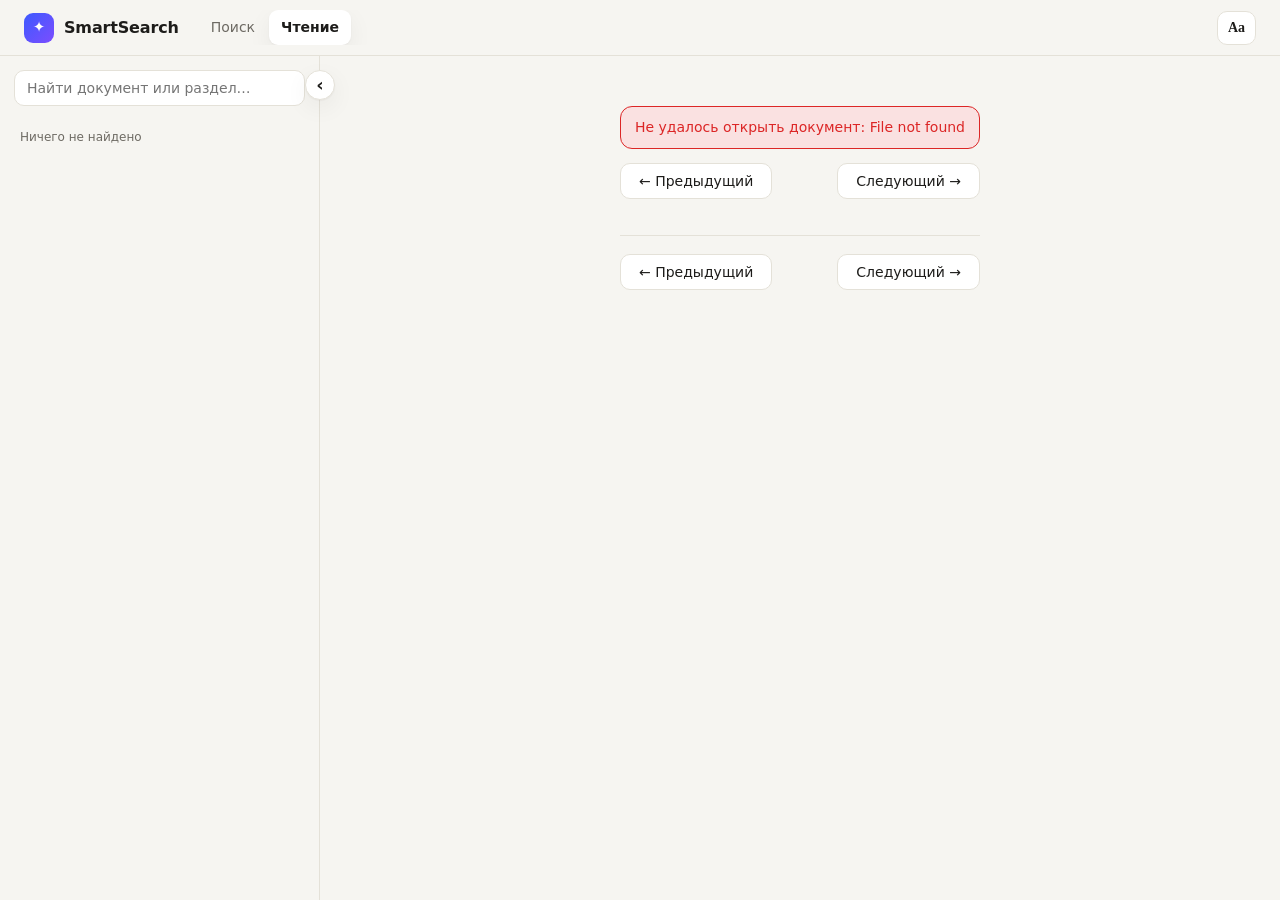
==== commit 6cc1cc1a: "Version 1.3.0: add any book (EPUB/FB2), search across several books - Parsers for EPUB and FB2 (spin" ====
--- a/app/static/read.html
+++ b/app/static/read.html
@@ -9,9 +9,10 @@
   try { const t = localStorage.getItem("theme"); if (t) document.documentElement.setAttribute("data-theme", t); } catch (e) {}
 </script>
 <link rel="stylesheet" href="style.css" />
-<link rel="stylesheet" href="read.css?v=3" />
+<link rel="stylesheet" href="read.css?v=4" />
 <script src="vendor/hyphenopoly/Hyphenopoly_Loader.js"></script>
 <script src="hyphenate.js"></script>
+<script src="richtext.js"></script>
 </head>
 <body class="reader-page">
 <header class="topbar">
@@ -112,6 +113,6 @@
 </div>
 
 <script src="pairs-hover.js"></script>
-<script src="read.js?v=3"></script>
+<script src="read.js?v=4"></script>
 </body>
 </html>
--- a/app/static/style.css
+++ b/app/static/style.css
@@ -89,7 +89,9 @@
   content: "✦"; width: 30px; height: 30px; border-radius: 9px; display: grid; place-items: center;
   background: linear-gradient(135deg, #3d5afe, #7c4dff); color: #fff; font-size: 15px;
 }
-.tabs { display: flex; gap: 2px; flex: 1; overflow-x: auto; }
+.tabs { display: flex; align-items: center; gap: 2px; flex: 1; overflow-x: auto; }
+.tabs-spacer { flex: 1; min-width: 12px; }
+.tabs .book-picker { margin-right: 10px; }
 .tab-btn {
   background: none; border: none; padding: 7px 12px; border-radius: 9px;
   color: var(--text-muted); cursor: pointer; font-size: 14px; white-space: nowrap;
@@ -110,6 +112,9 @@
   flex: 1 1 100%; min-width: 240px; padding: 14px 18px; border-radius: 16px; border: 1px solid var(--border);
   background: var(--bg-card); color: var(--text); font-size: 17px; box-shadow: var(--shadow); outline: none;
   transition: border-color .15s, box-shadow .15s;
+  /* a textarea that grows with the text (autosizeQuery in app.js); scrolls only past max-height */
+  display: block; font-family: inherit; line-height: 1.45; resize: none; overflow-y: hidden;
+  max-height: 40vh; box-sizing: border-box;
 }
 #query-input:focus { border-color: var(--accent); box-shadow: 0 0 0 4px var(--accent-soft), var(--shadow); }
 #qmode-select, #search-sort {
@@ -290,8 +295,16 @@
 .check-label input { margin-top: 3px; }
 
 /* ---- History drawer ---- */
-.history-panel { position: fixed; top: 58px; right: 0; bottom: 0; width: 390px; max-width: 100vw; z-index: 20;
-  background: var(--bg-card); border-left: 1px solid var(--border); box-shadow: -6px 0 20px rgba(0,0,0,.12);
+.history-rail { position: fixed; top: var(--topbar-h, 56px); left: 0; bottom: 0; width: 36px; z-index: 21;
+  display: none; flex-direction: column; align-items: center; gap: 10px; padding: 14px 0; margin: 0;
+  background: var(--surface-2); border: 0; border-right: 1px solid var(--border); border-radius: 0;
+  color: var(--text-muted); cursor: pointer; font-size: 13px; }
+.history-rail:hover, .history-rail[aria-expanded="true"] { color: var(--text); background: var(--bg-card); }
+.history-rail .rail-text { writing-mode: vertical-rl; transform: rotate(180deg); letter-spacing: .04em; }
+body.search-tab .history-rail { display: flex; }
+@media (min-width: 761px) { body.search-tab main { padding-left: 60px; } }
+.history-panel { position: fixed; top: var(--topbar-h, 56px); left: 36px; bottom: 0; width: 390px; max-width: calc(100vw - 36px); z-index: 20;
+  background: var(--bg-card); border-right: 1px solid var(--border); box-shadow: 6px 0 20px rgba(0,0,0,.12);
   display: flex; flex-direction: column; padding: 12px; gap: 10px; }
 .history-panel.hidden { display: none; }
 .history-head { display: flex; align-items: center; justify-content: space-between; font-size: 16px; }
@@ -322,7 +335,7 @@
 .history-note.hidden { display: none; }
 .history-note.error { background: color-mix(in srgb, var(--err) 14%, var(--bg-card)); border-color: var(--err); color: var(--err); }
 .h-note-btns { display: flex; gap: 8px; }
-@media (min-width: 1200px) { body.history-open main { margin-right: 400px; } }
+@media (min-width: 1200px) { body.history-open main { margin-left: 426px; } }
 
 /* ---- labelled inference block in RAG answers ---- */
 .rag-answer .inference-box { border: 2px solid var(--accent); border-radius: var(--radius); background: var(--accent-soft);
@@ -331,6 +344,20 @@
 .inference-label span { font-weight: 400; font-size: 12px; color: var(--text-muted); }
 .assumption { font-style: italic; color: var(--text-muted); }
 .rag-answer-tail:empty { display: none; }
+
+/* ---- «Коротко:» summary line and fact chips (numbers, dates, results) in RAG answers ---- */
+.rag-answer .answer-summary { display: flex; gap: 10px; align-items: baseline; flex-wrap: wrap; white-space: normal;
+  background: var(--surface-2); border-left: 4px solid var(--accent); border-radius: 8px;
+  padding: 10px 14px; margin: 0 0 14px; font-size: 16.5px; font-weight: 600; line-height: 1.5; }
+.rag-answer .summary-label { font-size: 11px; font-weight: 700; letter-spacing: .06em; text-transform: uppercase;
+  color: var(--accent); flex: none; }
+.rag-answer .summary-text { flex: 1 1 260px; min-width: 0; }
+.rag-answer code, .rag-answer.md-on code, .rag-answer .fact-chip {
+  font-family: var(--sans); font-size: .92em; font-weight: 600; font-variant-numeric: tabular-nums;
+  color: var(--text); background: var(--gold-soft);
+  border: 1px solid color-mix(in srgb, var(--gold) 40%, transparent);
+  border-radius: 6px; padding: 0 6px; box-decoration-break: clone; -webkit-box-decoration-break: clone; }
+.rag-answer .answer-summary .summary-text code, .rag-answer .answer-summary .fact-chip { font-size: .95em; }
 
 
 /* ======================= Settings page ======================= */
@@ -543,6 +570,15 @@
 .llm-badge { padding: 4px 12px; border-radius: 999px; font-size: 13px; font-weight: 600; white-space: nowrap; max-width: 100%; overflow: hidden; text-overflow: ellipsis; }
 .llm-badge.local { background: color-mix(in srgb, var(--ok) 14%, var(--bg-card)); color: var(--ok); }
 .llm-badge.cloud { background: color-mix(in srgb, var(--warn) 22%, var(--bg-card)); color: var(--warn); border: 1px solid var(--warn); }
+.llm-badge.idle { background: var(--bg-card); color: var(--text-muted, inherit); border: 1px solid var(--border, #ccc); }
+.llm-badge { display: inline-flex; align-items: center; gap: 4px; }
+.llm-badge-pre { flex: none; }
+#llm-model-select { background: transparent; color: inherit; font: inherit; border: none; padding: 0 2px; max-width: 340px; cursor: pointer; text-overflow: ellipsis; }
+#llm-model-select option { color: var(--text, #222); background: var(--bg-card, #fff); font-weight: 400; }
+#llm-model-select option.m-loaded { color: var(--ok); font-weight: 600; }
+.model-line { margin: 0 0 10px; font-size: 13px; color: var(--ok); }
+.model-line.cloud { color: var(--warn); }
+.h-model { font-size: 12px; opacity: .75; white-space: nowrap; overflow: hidden; text-overflow: ellipsis; }
 .llm-badge.blocked { background: color-mix(in srgb, var(--err) 14%, var(--bg-card)); color: var(--err); }
 .h-cloud { margin-left: 6px; color: var(--warn); }
 .cloud-box { border: 1px solid var(--border); border-radius: var(--radius); padding: 10px 14px; font-size: 14px; display: flex; flex-direction: column; gap: 8px; background: var(--bg); }
@@ -625,3 +661,86 @@
 .flow .fcol { display: flex; flex-direction: column; gap: 6px; }
 .guide-table { border-collapse: collapse; width: 100%; }
 .guide-table td { border: 1px solid var(--border); padding: 6px 10px; }
+
+/* ------------------------------------------------ books: selection menu, «+», add dialog --- */
+.book-picker { position: relative; margin-right: 10px; }
+.book-picker-btn { padding: 5px 10px; border-radius: var(--radius); border: 1px solid var(--border); background: var(--bg); color: var(--text); font: inherit; font-size: 13px; cursor: pointer; max-width: 320px; white-space: nowrap; overflow: hidden; text-overflow: ellipsis; }
+.book-picker-btn b { font-weight: 600; }
+.add-book-btn { font-size: 18px; line-height: 1; width: 28px; height: 28px; margin-left: 4px; }
+.books-menu { position: fixed; z-index: 60; /* fixed: the tab bar scrolls and would clip it */ min-width: 360px; max-width: 92vw; padding: 8px; background: var(--bg-card); border: 1px solid var(--border); border-radius: var(--radius); box-shadow: 0 8px 28px rgba(0,0,0,.22); font-size: 14px; }
+.books-menu.hidden { display: none; }
+.bm-row { display: flex; align-items: center; gap: 8px; padding: 5px 6px; border-radius: 6px; }
+.bm-row:hover { background: var(--accent-soft); }
+.bm-row label { display: flex; align-items: center; gap: 8px; flex: 1; min-width: 0; cursor: pointer; }
+.bm-name { overflow: hidden; text-overflow: ellipsis; white-space: nowrap; }
+.bm-meta { font-size: 12px; color: var(--text-muted); white-space: nowrap; }
+.bm-all { border-bottom: 1px solid var(--border); margin-bottom: 4px; padding-bottom: 8px; font-weight: 600; }
+.bm-btn { border: 0; background: transparent; cursor: pointer; font-size: 15px; padding: 2px 5px; color: var(--text-muted); border-radius: 6px; }
+.bm-btn:hover { background: var(--bg); color: var(--text); }
+.bm-main { color: var(--accent); font-size: 12px; font-weight: 600; white-space: nowrap; padding: 2px 5px; }
+.bm-foot { font-size: 12px; color: var(--text-muted); padding: 6px 6px 2px; }
+.card.book-tinted { border-left: 4px solid var(--bk); }
+.card.book-tinted .book-badge { background: color-mix(in srgb, var(--bk) 15%, transparent); color: var(--bk); }
+.bm-dot { display: inline-block; width: 10px; height: 10px; border-radius: 50%; margin-right: 6px; vertical-align: middle; }
+.book-badge { font-size: 12px; padding: 2px 8px; border-radius: 999px; background: var(--accent-soft); color: var(--accent); max-width: 240px; overflow: hidden; text-overflow: ellipsis; white-space: nowrap; }
+.card-langs.mono { grid-template-columns: 1fr; }
+.card-langs.mono > div { padding: 0; border: 0; }
+.card > .card-langs.mono > div::before { display: none; }
+
+.add-book-dialog { width: min(560px, 94vw); padding: 0; border: 1px solid var(--border); border-radius: 12px; background: var(--bg-card); color: var(--text); }
+.add-book-dialog::backdrop { background: rgba(0,0,0,.45); }
+.ab-form { padding: 20px 22px; display: flex; flex-direction: column; gap: 12px; }
+.ab-form h2 { margin: 0 0 4px; font-size: 18px; }
+.ab-form label { display: flex; flex-direction: column; gap: 4px; font-size: 13px; color: var(--text-muted); }
+.ab-form input[type=text] { padding: 8px 10px; border-radius: var(--radius); border: 1px solid var(--border); background: var(--bg); color: var(--text); font: inherit; font-size: 15px; }
+.ab-drop { align-items: center; text-align: center; padding: 28px 16px; border: 2px dashed var(--border); border-radius: 12px; cursor: pointer; line-height: 1.6; color: var(--text); }
+.ab-drop small { color: var(--text-muted); }
+.ab-drop:hover, .ab-drop.drag { border-color: var(--accent); background: var(--accent-soft); }
+.ab-msg { font-size: 13px; color: var(--text-muted); min-height: 1em; }
+.ab-msg.error { color: var(--err); }
+.ab-fileline { font-size: 13px; color: var(--text-muted); }
+.ab-preview { font-size: 14px; padding: 8px 10px; border-radius: var(--radius); background: var(--bg); border: 1px solid var(--border); }
+.ab-preview .sample { display: block; margin-top: 4px; font: 14px/1.5 var(--serif); color: var(--text-muted); }
+.ab-hint { font-size: 12px; color: var(--text-muted); }
+.ab-buttons { margin: 4px 0 0; justify-content: flex-end; }
+.ab-form .hidden, .add-book-dialog .hidden { display: none; }
+
+/* «О книге» */
+.bi-color-row { display: flex; align-items: center; gap: 12px; }
+.ab-form .bi-color-label { flex-direction: row; align-items: center; gap: 10px; }
+.bi-color-label input[type=color] { width: 44px; height: 30px; padding: 0; border: 1px solid var(--border); border-radius: 6px; background: none; cursor: pointer; }
+.bi-facts dl { display: grid; grid-template-columns: max-content 1fr; gap: 6px 14px; margin: 0; font-size: 14px; }
+.bi-facts dt { color: var(--text-muted); }
+.bi-facts dd { margin: 0; overflow-wrap: anywhere; }
+.bi-facts code { font-size: 13px; }
+.bi-warn { color: var(--err); }
+
+/* «Добавить книгу»: several files */
+.add-book-dialog:has(#ab-step-batch:not(.hidden)) { width: min(820px, 96vw); }
+.abb-list { display: flex; flex-direction: column; gap: 8px; max-height: 50vh; overflow-y: auto; margin-top: 6px; }
+.abb-row { display: grid; grid-template-columns: 1fr 1.4fr 0.9fr auto; gap: 6px 8px; align-items: center; padding: 8px; border: 1px solid var(--border); border-radius: var(--radius); }
+.abb-row input[type=text] { padding: 5px 8px; font-size: 14px; min-width: 0; }
+.abb-file { font-size: 13px; color: var(--text-muted); overflow: hidden; text-overflow: ellipsis; white-space: nowrap; }
+.abb-info { grid-column: 1 / -1; font-size: 12px; color: var(--text-muted); }
+.abb-done { border-color: var(--ok, #2e9e6a); }
+.abb-bad, .abb-fail { border-color: var(--err); }
+.abb-run { border-color: var(--accent); background: var(--accent-soft); }
+@media (max-width: 640px) { .abb-row { grid-template-columns: 1fr auto; } .abb-file { grid-column: 1 / -1; } }
+
+.abb-total { display: flex; flex-direction: column; gap: 6px; padding: 8px 10px; border-radius: var(--radius); background: var(--accent-soft); }
+.abb-total-line { font-size: 14px; }
+.abb-total.hidden { display: none; }
+
+.ab-form h2 .ab-sub { font-size: 14px; font-weight: 400; color: var(--text-muted); }
+
+.abb-dup { opacity: .7; border-style: dashed; }
+
+.ab-trial { color: var(--err); font-weight: 600; margin-bottom: 4px; }
+
+/* books menu: fixed head (filter, «все»), scrolling list */
+.books-menu:not(.hidden) { display: flex; flex-direction: column; width: min(640px, 92vw); }
+.bm-head { flex: none; }
+#bm-filter { width: 100%; box-sizing: border-box; margin: 0 0 6px; padding: 7px 10px; border: 1px solid var(--border); border-radius: var(--radius); background: var(--bg); color: var(--text); font: inherit; }
+.bm-list { flex: 1 1 auto; min-height: 0; overflow-y: auto; overscroll-behavior: contain; }
+.bm-foot { flex: none; border-top: 1px solid var(--border); margin-top: 4px; }
+.bm-empty { padding: 10px 6px; color: var(--text-muted); }
--- a/app/static/read.css
+++ b/app/static/read.css
@@ -202,3 +202,10 @@
   .toc-secs.opening { animation: none; }
   .toc-secs.closing { animation: none; display: none; }
 }
+
+/* one-language book: the empty language column disappears */
+.reader-page .read-text.only-ru .para, .reader-page .read-text.only-ru .read-h,
+.reader-page .read-text.only-en .para, .reader-page .read-text.only-en .read-h { grid-template-columns: minmax(0, 1fr); }
+.reader-page .read-text.only-ru .en, .reader-page .read-text.only-en .ru { display: none; }
+.reader-page .read-text.only-ru .para > div, .reader-page .read-text.only-ru .read-h > div,
+.reader-page .read-text.only-en .para > div, .reader-page .read-text.only-en .read-h > div { grid-column: 1 !important; grid-row: 1 !important; color: var(--text); }
